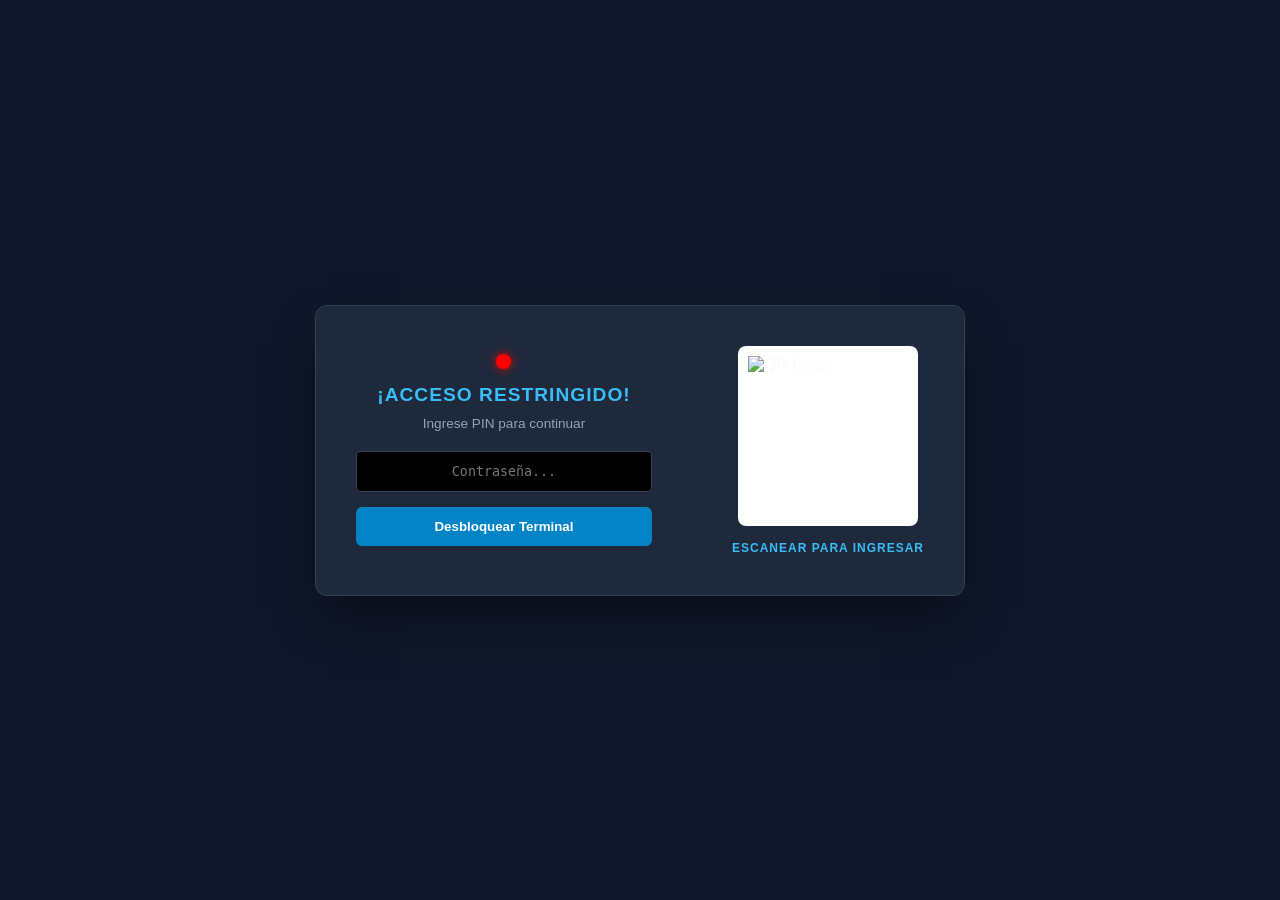
==== templates/index.html @ 0e792720 "Update index.html" ====
<!DOCTYPE html>
<html lang="es">
<head>
    <meta charset="UTF-8">
    <meta name="viewport" content="width=device-width, initial-scale=1.0">
    <title>Vanguard TCR</title>
    <style>
        .force-hide {
            display: none !important;
        }
    </style>
    <link rel="stylesheet" href="/static/style.css">
    <script src="https://cdn.jsdelivr.net/npm/chart.js"></script>
</head>
<body>
    <div id="login-overlay" style="position: fixed; top: 0; left: 0; width: 100vw; height: 100vh; background: #0f172a; display: flex; align-items: center; justify-content: center; z-index: 9999; font-family: sans-serif;">
        
        <div style="display: flex; flex-direction: row; background: #1e293b; border-radius: 12px; overflow: hidden; max-width: 650px; width: 90%; border: 1px solid #334155; box-shadow: 0 25px 50px -12px rgba(0,0,0,0.5);">
            
            <div style="padding: 40px; flex: 1; display: flex; flex-direction: column; align-items: center; justify-content: center;">
                <div style="width: 15px; height: 15px; background: red; border-radius: 50%; box-shadow: 0 0 10px red; margin-bottom: 15px;"></div>
                <h3 style="color: #38bdf8; margin: 0; letter-spacing: 1px; text-align: center; font-size: 1.2em;">¡ACCESO RESTRINGIDO!</h3>
                <p style="color: #94a3b8; font-size: 0.85em; margin: 10px 0 20px;">Ingrese PIN para continuar</p>
                
                <input type="password" id="passwordInput" placeholder="Contraseña..." 
                    style="width: 100%; padding: 12px; background: #000; color: #00ff00; border: 1px solid #334155; border-radius: 4px; font-family: monospace; outline: none; text-align: center;">
                
                <button onclick="verificarPassword()" 
                    style="width: 100%; margin-top: 15px; padding: 12px; background: #0284c7; border: none; color: white; font-weight: bold; border-radius: 6px; cursor: pointer; transition: background 0.3s;">
                    Desbloquear Terminal
                </button>
                
                <p id="login-error" style="color: #ef4444; font-size: 0.75em; margin-top: 10px; display: none;">Contraseña incorrecta</p>
            </div>

            <div style="background: #1e293b; padding: 40px; display: flex; flex-direction: column; align-items: center; justify-content: center;">
                <div style="width: 180px; height: 180px; background: white; padding: 10px; border-radius: 8px; display: flex; align-items: center; justify-content: center;">
                    <img src="QRCode.png" alt="QR Code" style="width: 100%; height: 100%; object-fit: contain;">
                </div>
                <span style="color: #38bdf8; font-size: 0.75em; margin-top: 15px; font-weight: bold; letter-spacing: 1px; text-align: center;">ESCANEAR PARA INGRESAR</span>
            </div>
        </div>
    </div>

    <div class="container">
        <header>
            <h1>DASHBOARD<small style="font-size: 0.5em; opacity: 0.7;">Vanguard TCR</small></h1>
            <div class="connection-status">
                <div id="status-led" class="led led-red"></div>
                <div id="status-badge" class="badge">Desconectado</div>
            </div>
        </header>

        <main class="dashboard-grid">
            <section class="card stats-sidebar">
                <h3>📊 Administrador de Tareas</h3>
                <div class="stat-container">
                    <canvas id="statsChart"></canvas>
                </div>

                <div class="stat-item">
                    <div class="stat-info">
                        <span class="label">ALMACENAMIENTO</span>
                        <span id="disk-text" class="percent">0%</span>
                    </div>
                    <div class="progress-bar"><div id="disk-bar" style="width: 0%"></div></div>
                </div>

                <div class="net-section">
                    <span class="label">TRÁFICO DE RED</span>
                    <div class="net-display">
                        <div class="net-val">▼ <span id="net-down">0 KB/s</span></div>
                        <div class="net-val">▲ <span id="net-up">0 KB/s</span></div>
                    </div>
                </div>
            </section>

            <section class="card control-main">
                <h3>🛠️ Panel de Control</h3>
                
                <div class="control-row-inline">
                    <div class="input-group">
                        <label class="label">IP DEL SERVIDOR</label>
                        <div class="flex-row">
                            <input type="text" id="ipInput" placeholder="127.0.0.1" value="127.0.0.1">
                            <button id="connectBtn" onclick="toggleConexion()" class="btn btn-connect">Conectar</button>
                        </div>
                    </div>
                </div>

                <div class="control-row-stacked">
                    <label class="label">ENVIAR COMANDO</label>
                    <input type="text" id="commandInput" placeholder="Escribe HELP para ver comandos disponibles" disabled>
                    <div class="center-btn">
                        <button id="execBtn" onclick="procesarComando()" class="btn btn-disabled" disabled>Ejecutar Comando</button>
                    </div>
                </div>
            </section>

            <section class="card terminal-bottom">
                <h3>📺 Terminal de Salida</h3>
                <div id="console" class="console-output">> Sistema listo...</div>
            </section>
        </main>
    </div>

    <div id="screen-modal" class="force-hide" style="position: fixed; top: 0; left: 0; width: 100vw; height: 100vh; background: rgba(0,0,0,0.9); z-index: 10000; justify-content: center; align-items: center; flex-direction: column; display: none;">
        <div style="position: relative; width: 90%; max-width: 1000px; display: flex; flex-direction: column; align-items: center;">
            <img id="screen-img" src="" style="width: 100%; border: 2px solid #38bdf8; border-radius: 8px;">
            
            <button onclick="cerrarModal()" 
                    style="position: absolute; top: -60px; right: 0; background: #ef4444; color: white; border: none; padding: 12px 24px; border-radius: 4px; cursor: pointer; font-weight: bold; font-size: 16px; box-shadow: 0 4px 6px rgba(0,0,0,0.3); z-index: 10001;">
                CERRAR [X]
            </button>
        </div>
    </div>

    <script src="/static/script.js"></script>
</body>

</html>
---- static/style.css ----
:root {
    --bg: #0f172a;
    --card-bg: #1e293b;
    --text: #f8fafc;
    --primary: #38bdf8;
    --danger: #ef4444;
    --accent: #10b981;
    --terminal-bg: #000000;
}

* { box-sizing: border-box; }

body {
    font-family: 'Segoe UI', sans-serif;
    background-color: var(--bg);
    color: var(--text);
    margin: 0; padding: 20px;
    display: flex; justify-content: center;
    min-height: 100vh;
}

.container { 
    width: 100%; 
    max-width: 1100px; /* Aumentado para mejor visualización */
    display: flex; flex-direction: column; gap: 20px;
}

header { display: flex; justify-content: space-between; align-items: center; }

/* GRID PRINCIPAL: 1fr para stats, 1.6fr para el Panel */
.dashboard-grid {
    display: grid;
    grid-template-columns: 1.6fr 1fr; 
    grid-template-rows: auto auto;
    gap: 20px;
}

.card {
    background: var(--card-bg);
    padding: 20px;
    border-radius: 12px;
    box-shadow: 0 10px 15px rgba(0, 0, 0, 0.3);
    border: 1px solid #334155;
}

h3 { margin: 0 0 15px 0; color: var(--primary); font-size: 0.8em; letter-spacing: 1.5px; }

/* SECCIÓN STATS (Izquierda) */
.stat-container {
    background: var(--terminal-bg);
    border-radius: 8px;
    padding: 10px;
    margin-bottom: 15px;
    border: 1px solid #334155;
    height: 180px;
}

.stat-info { display: flex; justify-content: space-between; margin-bottom: 5px; }
.label { font-size: 0.75em; font-weight: bold; color: #94a3b8; }
.percent { font-family: monospace; color: var(--primary); }

.progress-bar {
    background: var(--terminal-bg); height: 10px; border-radius: 5px; 
    border: 1px solid #334155; overflow: hidden;
}
.progress-bar div { background: var(--accent); height: 100%; transition: 0.4s; }

.net-display {
    display: flex; justify-content: space-around;
    background: var(--terminal-bg); padding: 10px; border-radius: 8px;
    color: var(--accent); font-family: monospace; font-size: 0.9em;
}

/* SECCIÓN PANEL DE CONTROL (Derecha) */
.flex-row { display: flex; gap: 10px; }
.flex-row input { flex: 1; }

.control-row-stacked {
    margin-top: 25px;
    display: flex;
    flex-direction: column;
    gap: 12px;
}

.center-btn { display: flex; justify-content: center; margin-top: 5px; }

/* TERMINAL (Abajo) */
.terminal-bottom { grid-column: 1 / -1; }

.console-output {
    background: var(--terminal-bg);
    color: var(--accent);
    padding: 15px;
    border-radius: 6px;
    height: 300px;
    overflow-y: auto;
    /* ESTO ES LO QUE ARREGLA LA TABLA DE PROCESOS */
    font-family: 'Consolas', 'Monaco', monospace;
    white-space: pre; 
    font-size: 0.85em;
    line-height: 1.4;
    border: 1px solid #334155;
}

/* INPUTS Y BOTONES */
input {
    background: var(--terminal-bg);
    border: 1px solid #334155;
    color: var(--accent);
    padding: 12px;
    border-radius: 6px;
    font-family: monospace;
    outline: none;
}
input:focus { border-color: var(--primary); }

/* --- BOTONES BASE --- */
.btn {
    padding: 10px 25px;
    border-radius: 6px;
    border: none;
    font-weight: bold;
    cursor: pointer;
    transition: all 0.3s ease;
    color: #ffffff !important; /* Texto siempre blanco */
    display: inline-flex;
    align-items: center;
    justify-content: center;
}

/* Estado: Conectar (Verde) */
.btn-connect { 
    background-color: #10b981 !important; 
}

/* Estado: Desconectar (Rojo) */
.btn-danger { 
    background-color: #ef4444 !important; 
}

/* Estado: Ejecutar (Morado) */
.btn-exec { 
    background-color: #6366f1 !important; 
}

/* Botón Deshabilitado (Gris) */
.btn:disabled {
    background-color: #475569 !important;
    opacity: 0.6;
    cursor: not-allowed;
    transform: none !important;
}

.btn:hover:not(:disabled) {
    filter: brightness(1.2);
    transform: translateY(-2px);
}

.btn:hover { opacity: 0.9; transform: translateY(-1px); }
.btn-disabled { background: #4c1d95; color: white; } /* Color morado para el de ejecutar */

.btn-unlock {
    background: #107bb9;
    color: white;
    padding: 14px;
    border: none;
    border-radius: 8px;
    font-weight: bold;
    cursor: pointer;
    transition: 0.3s;
}

.btn-unlock-main:hover {
    background: #059669;
    transform: scale(1.02);
}

/* Status Indicators */
.connection-status { display: flex; align-items: center; gap: 10px; }
.led { width: 10px; height: 10px; border-radius: 50%; }
.led-red { background: var(--danger); box-shadow: 0 0 8px var(--danger); }
.led-green { background: var(--accent); box-shadow: 0 0 8px var(--accent); }
.badge { background: #334155; padding: 5px 12px; border-radius: 20px; font-size: 0.7em; }

/* Login Overlay (Simplificado para no fallar) */

#login-overlay {
    position: fixed;
    inset: 0;
    background: rgba(15, 23, 42, 0.98);
    display: flex;
    justify-content: center; /* Centrado horizontal */
    align-items: center;     /* Centrado vertical */
    z-index: 99999;
    backdrop-filter: blur(8px);
}

.qr-side {
    display: flex;
    flex-direction: column;
    align-items: center;
}

.qr-label {
    margin-top: 20px;
    font-size: 0.75rem;
    color: var(--primary);
    letter-spacing: 2px;
    font-weight: bold;
}

.login-card-horizontal {
    display: flex;
    background: #1e293b;
    padding: 50px;
    border-radius: 24px;
    border: 1px solid #334155;
    gap: 60px; /* Espacio entre el PIN y el QR */
    box-shadow: 0 25px 50px -12px rgba(0, 0, 0, 0.5);
    align-items: center;
}

/* Lado del PIN (Izquierda) */
.login-card {
    flex: 1; 
    padding: 30px 40px; /* 2. Ajustamos los márgenes internos */
    display: flex;
    flex-direction: column;
    justify-content: center;
    align-items: center; /* 3. LA CLAVE: Estira los botones y cajas de texto para que cuadren perfecto */
    text-align: center;   /* 4. Centra solo el texto (los títulos) */
    background: #1e293b; 
}

.qr-wrapper { background: white; padding: 10px; border-radius: 10px; width: 200px; }
.qr-wrapper img { width: 100%; }

/* El modal nace oculto */
.modal-hidden {
    display: none !important;
}

/* Esta clase la pondremos con JavaScript cuando llegue la imagen */
.modal-visible {
    display: flex !important;
}
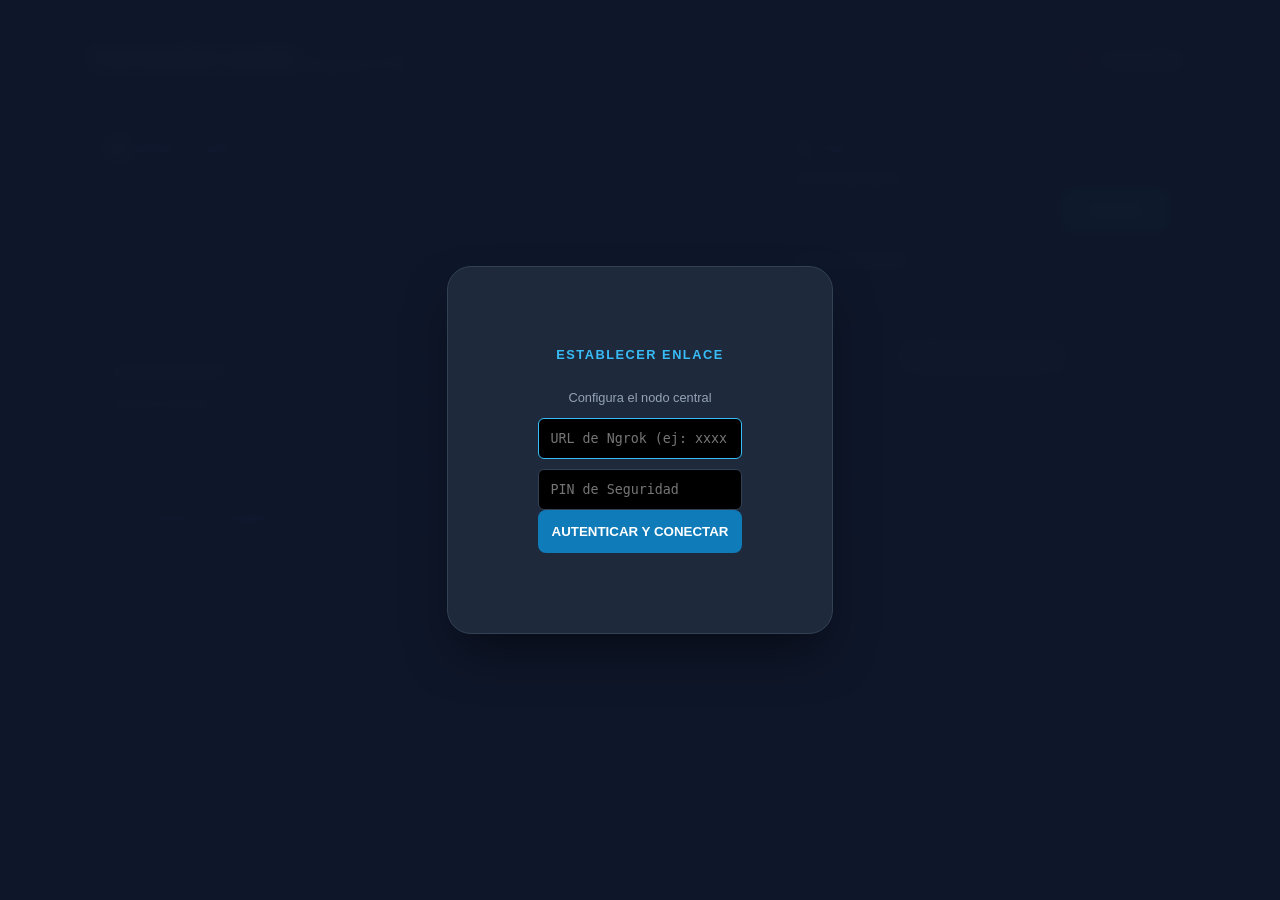
==== commit 20429d5d: "Update index.html" ====
--- a/templates/index.html
+++ b/templates/index.html
@@ -13,31 +13,17 @@
     <script src="https://cdn.jsdelivr.net/npm/chart.js"></script>
 </head>
 <body>
-    <div id="login-overlay" style="position: fixed; top: 0; left: 0; width: 100vw; height: 100vh; background: #0f172a; display: flex; align-items: center; justify-content: center; z-index: 9999; font-family: sans-serif;">
-        
-        <div style="display: flex; flex-direction: row; background: #1e293b; border-radius: 12px; overflow: hidden; max-width: 650px; width: 90%; border: 1px solid #334155; box-shadow: 0 25px 50px -12px rgba(0,0,0,0.5);">
+    <div id="login-overlay">
+        <div class="login-card-horizontal">
+            <div class="login-card">
+                <h3 style="color: #38bdf8;">ESTABLECER ENLACE</h3>
+                <p style="color: #94a3b8; font-size: 0.8em;">Configura el nodo central</p>
             
-            <div style="padding: 40px; flex: 1; display: flex; flex-direction: column; align-items: center; justify-content: center;">
-                <div style="width: 15px; height: 15px; background: red; border-radius: 50%; box-shadow: 0 0 10px red; margin-bottom: 15px;"></div>
-                <h3 style="color: #38bdf8; margin: 0; letter-spacing: 1px; text-align: center; font-size: 1.2em;">¡ACCESO RESTRINGIDO!</h3>
-                <p style="color: #94a3b8; font-size: 0.85em; margin: 10px 0 20px;">Ingrese PIN para continuar</p>
-                
-                <input type="password" id="passwordInput" placeholder="Contraseña..." 
-                    style="width: 100%; padding: 12px; background: #000; color: #00ff00; border: 1px solid #334155; border-radius: 4px; font-family: monospace; outline: none; text-align: center;">
-                
-                <button onclick="verificarPassword()" 
-                    style="width: 100%; margin-top: 15px; padding: 12px; background: #0284c7; border: none; color: white; font-weight: bold; border-radius: 6px; cursor: pointer; transition: background 0.3s;">
-                    Desbloquear Terminal
-                </button>
-                
-                <p id="login-error" style="color: #ef4444; font-size: 0.75em; margin-top: 10px; display: none;">Contraseña incorrecta</p>
-            </div>
-
-            <div style="background: #1e293b; padding: 40px; display: flex; flex-direction: column; align-items: center; justify-content: center;">
-                <div style="width: 180px; height: 180px; background: white; padding: 10px; border-radius: 8px; display: flex; align-items: center; justify-content: center;">
-                    <img src="QRCode.png" alt="QR Code" style="width: 100%; height: 100%; object-fit: contain;">
-                </div>
-                <span style="color: #38bdf8; font-size: 0.75em; margin-top: 15px; font-weight: bold; letter-spacing: 1px; text-align: center;">ESCANEAR PARA INGRESAR</span>
+                <input type="text" id="ngrokInput" placeholder="URL de Ngrok (ej: xxxx.ngrok-free.dev)" style="width: 100%; margin-bottom: 10px; border-color: #38bdf8;">
+            
+                <input type="password" id="passwordInput" placeholder="PIN de Seguridad" style="width: 100%;">
+                <button onclick="verificarPassword()" class="btn-unlock">AUTENTICAR Y CONECTAR</button>
+                <p id="login-error" style="color: #ef4444; display: none;">Error de enlace o PIN incorrecto</p>
             </div>
         </div>
     </div>
@@ -119,3 +105,4 @@
 </body>
 
 </html>
+
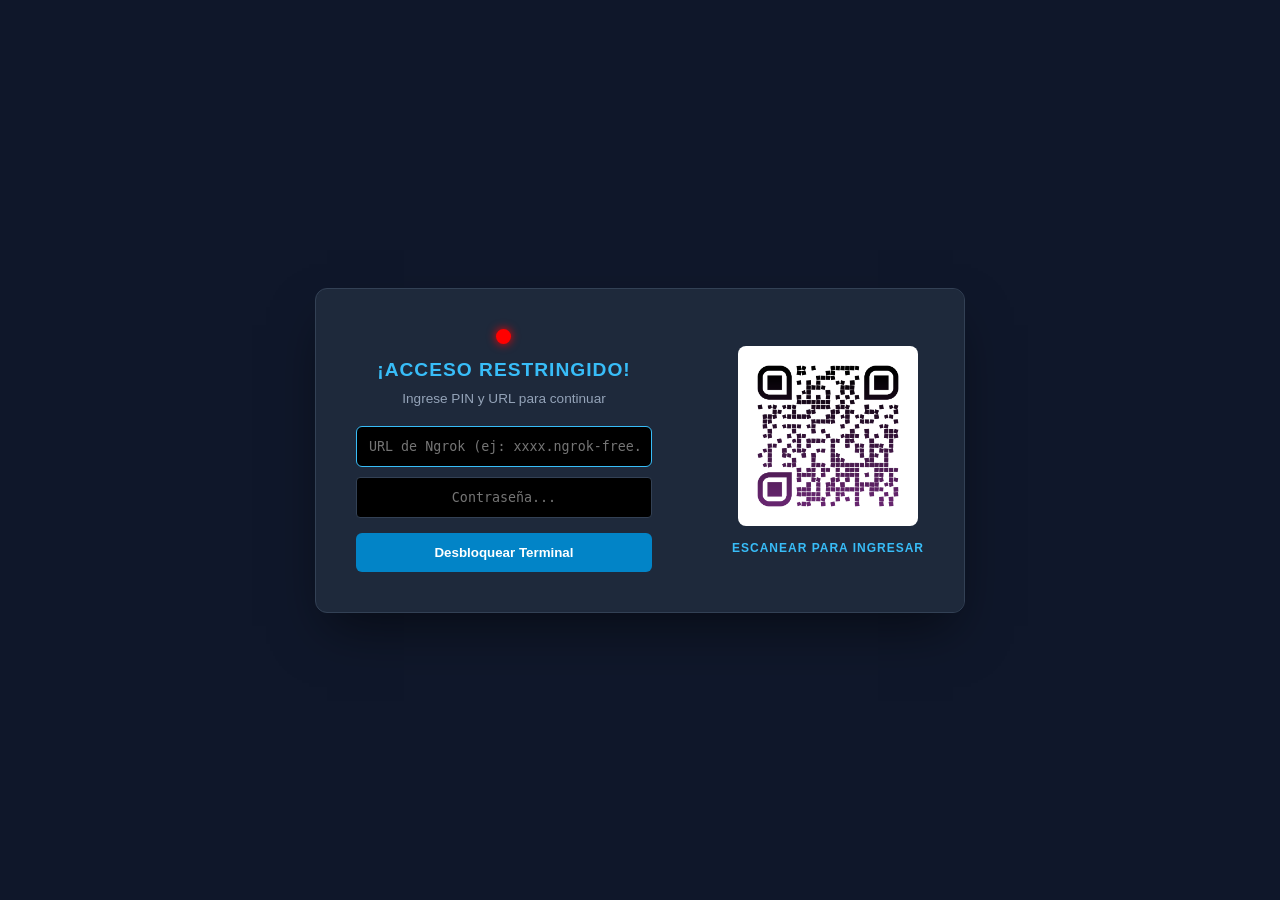
==== commit 93a6ef0f: "Update index.html" ====
--- a/templates/index.html
+++ b/templates/index.html
@@ -13,17 +13,32 @@
     <script src="https://cdn.jsdelivr.net/npm/chart.js"></script>
 </head>
 <body>
-    <div id="login-overlay">
-        <div class="login-card-horizontal">
-            <div class="login-card">
-                <h3 style="color: #38bdf8;">ESTABLECER ENLACE</h3>
-                <p style="color: #94a3b8; font-size: 0.8em;">Configura el nodo central</p>
-            
-                <input type="text" id="ngrokInput" placeholder="URL de Ngrok (ej: xxxx.ngrok-free.dev)" style="width: 100%; margin-bottom: 10px; border-color: #38bdf8;">
-            
-                <input type="password" id="passwordInput" placeholder="PIN de Seguridad" style="width: 100%;">
-                <button onclick="verificarPassword()" class="btn-unlock">AUTENTICAR Y CONECTAR</button>
-                <p id="login-error" style="color: #ef4444; display: none;">Error de enlace o PIN incorrecto</p>
+    <div id="login-overlay" style="position: fixed; top: 0; left: 0; width: 100vw; height: 100vh; background: #0f172a; display: flex; align-items: center; justify-content: center; z-index: 9999; font-family: sans-serif;">
+        <div style="display: flex; flex-direction: row; background: #1e293b; border-radius: 12px; overflow: hidden; max-width: 650px; width: 90%; border: 1px solid #334155; box-shadow: 0 25px 50px -12px rgba(0,0,0,0.5);">
+            <div style="padding: 40px; flex: 1; display: flex; flex-direction: column; align-items: center; justify-content: center;">
+                <div style="width: 15px; height: 15px; background: red; border-radius: 50%; box-shadow: 0 0 10px red; margin-bottom: 15px;"></div>
+                <h3 style="color: #38bdf8; margin: 0; letter-spacing: 1px; text-align: center; font-size: 1.2em;">¡ACCESO RESTRINGIDO!</h3>
+                <p style="color: #94a3b8; font-size: 0.85em; margin: 10px 0 20px;">Ingrese PIN y URL para continuar</p>
+
+                <input type="text" id="ngrokInput" placeholder="URL de Ngrok (ej: xxxx.ngrok-free.dev)" 
+                   style="width: 100%; margin-bottom: 10px; border-color: #38bdf8;">
+                
+                <input type="password" id="passwordInput" placeholder="Contraseña..." 
+                    style="width: 100%; padding: 12px; background: #000; color: #00ff00; border: 1px solid #334155; border-radius: 4px; font-family: monospace; outline: none; text-align: center;">
+                
+                <button onclick="verificarPassword()" 
+                    style="width: 100%; margin-top: 15px; padding: 12px; background: #0284c7; border: none; color: white; font-weight: bold; border-radius: 6px; cursor: pointer; transition: background 0.3s;">
+                    Desbloquear Terminal
+                </button>
+                
+                <p id="login-error" style="color: #ef4444; font-size: 0.75em; margin-top: 10px; display: none;">Contraseña incorrecta</p>
+            </div>
+
+            <div style="background: #1e293b; padding: 40px; display: flex; flex-direction: column; align-items: center; justify-content: center;">
+                <div style="width: 180px; height: 180px; background: white; padding: 10px; border-radius: 8px; display: flex; align-items: center; justify-content: center;">
+                    <img src="/static/QRCode.png" alt="QR Code" style="width: 100%; height: 100%; object-fit: contain;">
+                </div>
+                <span style="color: #38bdf8; font-size: 0.75em; margin-top: 15px; font-weight: bold; letter-spacing: 1px; text-align: center;">ESCANEAR PARA INGRESAR</span>
             </div>
         </div>
     </div>
@@ -106,3 +121,4 @@
 
 </html>
 
+
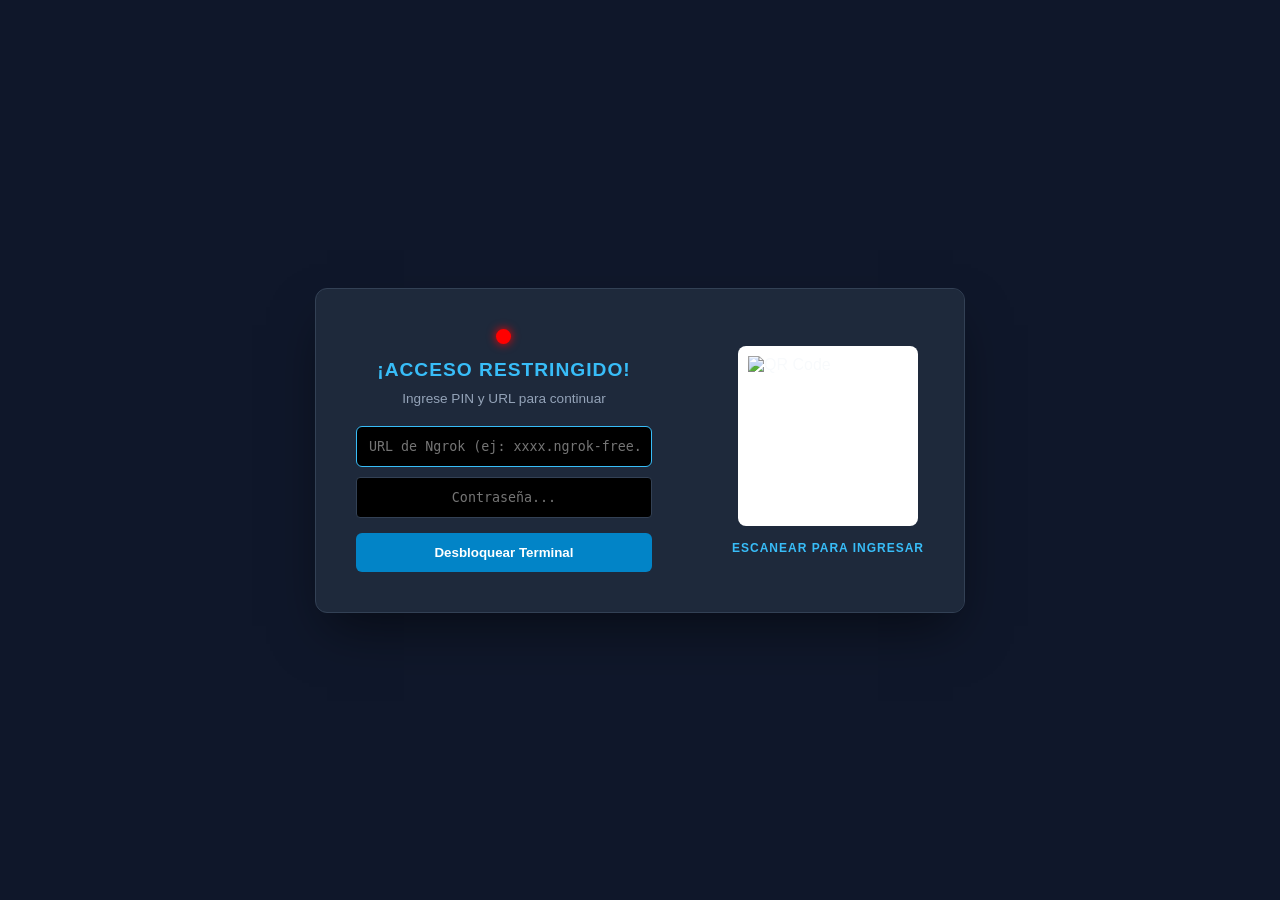
==== commit 5cddc6d2: "Update index.html" ====
--- a/templates/index.html
+++ b/templates/index.html
@@ -36,7 +36,7 @@
 
             <div style="background: #1e293b; padding: 40px; display: flex; flex-direction: column; align-items: center; justify-content: center;">
                 <div style="width: 180px; height: 180px; background: white; padding: 10px; border-radius: 8px; display: flex; align-items: center; justify-content: center;">
-                    <img src="/static/QRCode.png" alt="QR Code" style="width: 100%; height: 100%; object-fit: contain;">
+                    <img src="QRCode.png" alt="QR Code" style="width: 100%; height: 100%; object-fit: contain;">
                 </div>
                 <span style="color: #38bdf8; font-size: 0.75em; margin-top: 15px; font-weight: bold; letter-spacing: 1px; text-align: center;">ESCANEAR PARA INGRESAR</span>
             </div>
@@ -122,3 +122,4 @@
 </html>
 
 
+
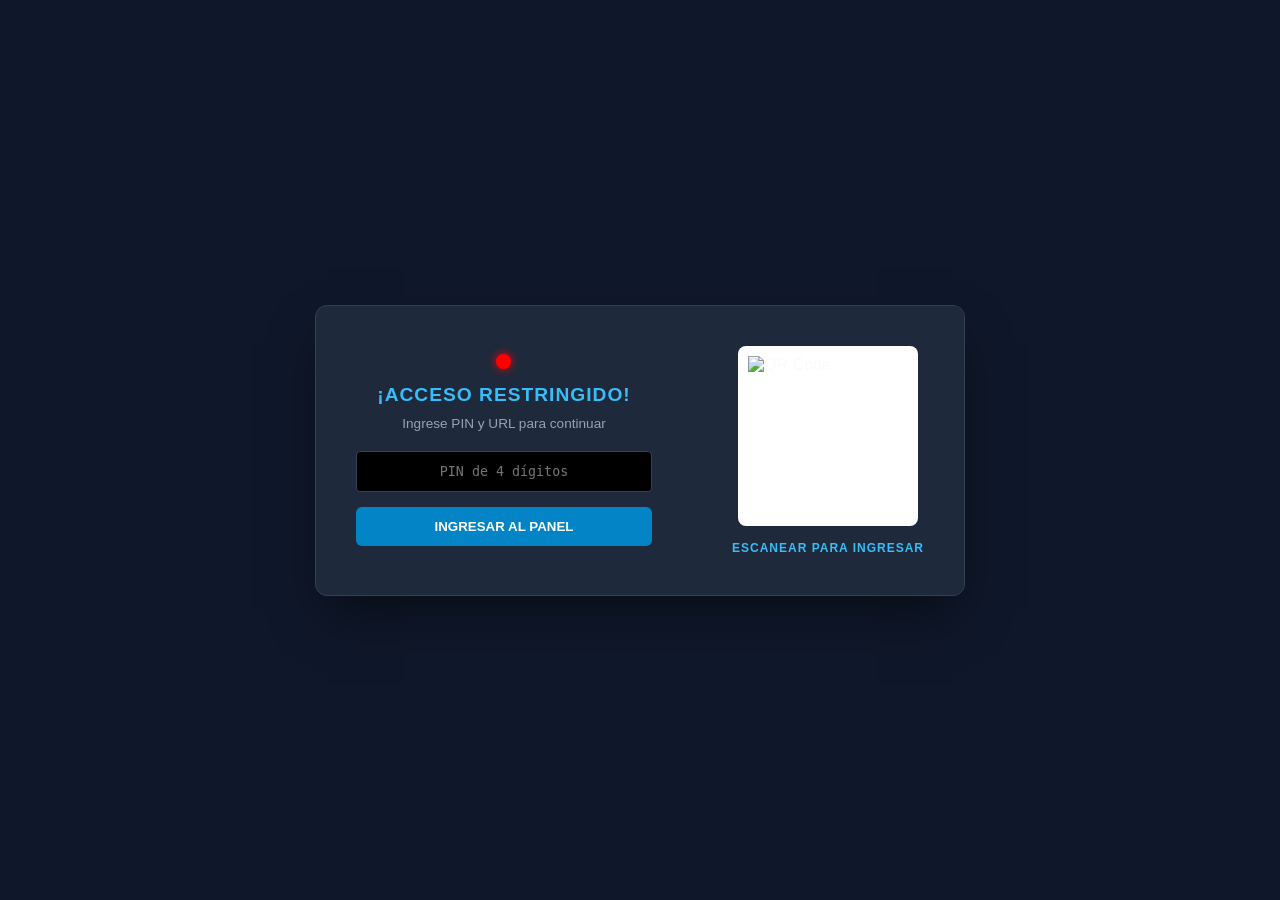
==== commit 4d8e8587: "Update index.html" ====
--- a/templates/index.html
+++ b/templates/index.html
@@ -19,16 +19,13 @@
                 <div style="width: 15px; height: 15px; background: red; border-radius: 50%; box-shadow: 0 0 10px red; margin-bottom: 15px;"></div>
                 <h3 style="color: #38bdf8; margin: 0; letter-spacing: 1px; text-align: center; font-size: 1.2em;">¡ACCESO RESTRINGIDO!</h3>
                 <p style="color: #94a3b8; font-size: 0.85em; margin: 10px 0 20px;">Ingrese PIN y URL para continuar</p>
-
-                <input type="text" id="ngrokInput" placeholder="URL de Ngrok (ej: xxxx.ngrok-free.dev)" 
-                   style="width: 100%; margin-bottom: 10px; border-color: #38bdf8;">
                 
-                <input type="password" id="passwordInput" placeholder="Contraseña..." 
+                <input type="password" id="passwordInput" placeholder="PIN de 4 dígitos"
                     style="width: 100%; padding: 12px; background: #000; color: #00ff00; border: 1px solid #334155; border-radius: 4px; font-family: monospace; outline: none; text-align: center;">
                 
                 <button onclick="verificarPassword()" 
                     style="width: 100%; margin-top: 15px; padding: 12px; background: #0284c7; border: none; color: white; font-weight: bold; border-radius: 6px; cursor: pointer; transition: background 0.3s;">
-                    Desbloquear Terminal
+                    INGRESAR AL PANEL
                 </button>
                 
                 <p id="login-error" style="color: #ef4444; font-size: 0.75em; margin-top: 10px; display: none;">Contraseña incorrecta</p>
@@ -123,3 +120,4 @@
 
 
 
+
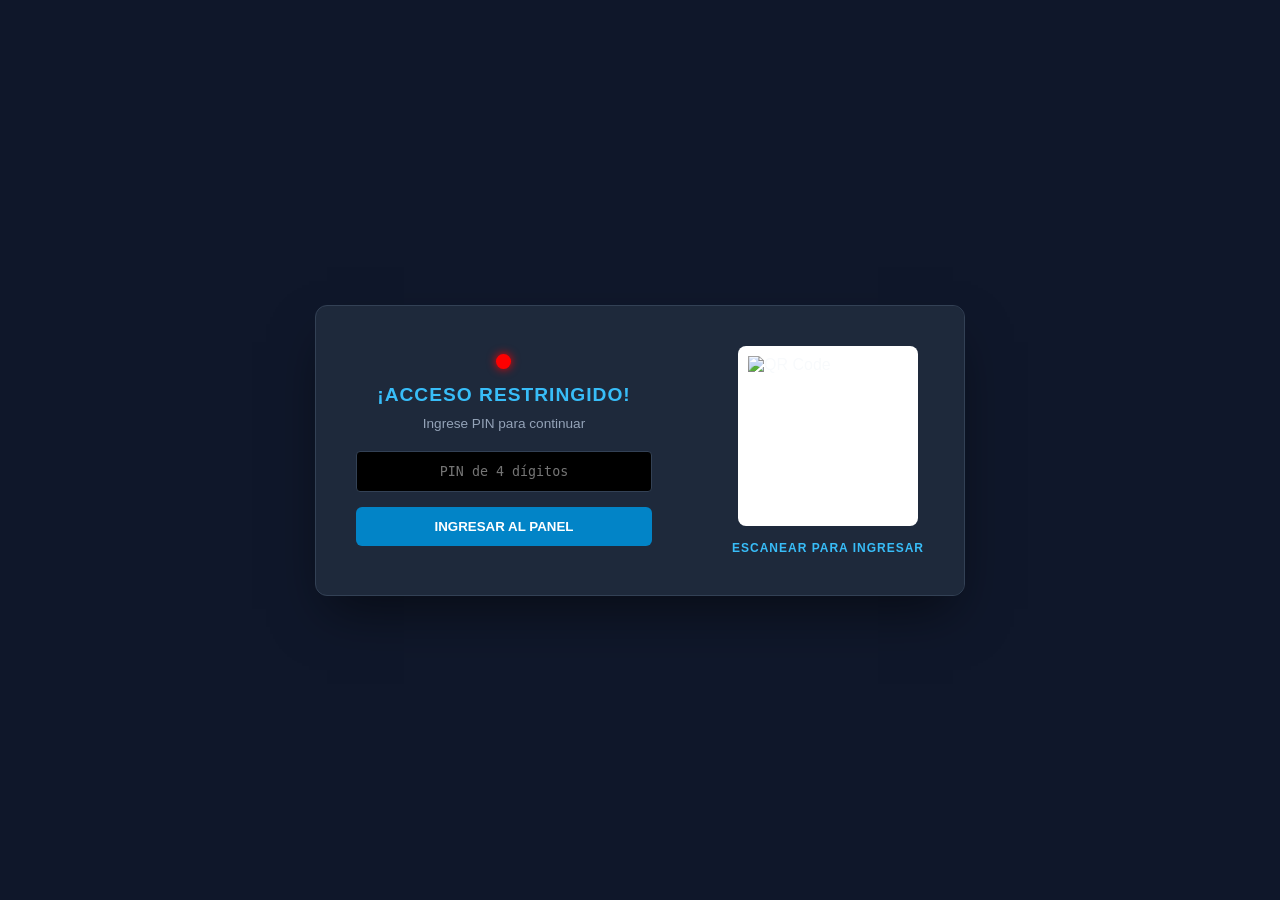
==== commit ff9e4fe5: "Update index.html" ====
--- a/templates/index.html
+++ b/templates/index.html
@@ -18,7 +18,7 @@
             <div style="padding: 40px; flex: 1; display: flex; flex-direction: column; align-items: center; justify-content: center;">
                 <div style="width: 15px; height: 15px; background: red; border-radius: 50%; box-shadow: 0 0 10px red; margin-bottom: 15px;"></div>
                 <h3 style="color: #38bdf8; margin: 0; letter-spacing: 1px; text-align: center; font-size: 1.2em;">¡ACCESO RESTRINGIDO!</h3>
-                <p style="color: #94a3b8; font-size: 0.85em; margin: 10px 0 20px;">Ingrese PIN y URL para continuar</p>
+                <p style="color: #94a3b8; font-size: 0.85em; margin: 10px 0 20px;">Ingrese PIN para continuar</p>
                 
                 <input type="password" id="passwordInput" placeholder="PIN de 4 dígitos"
                     style="width: 100%; padding: 12px; background: #000; color: #00ff00; border: 1px solid #334155; border-radius: 4px; font-family: monospace; outline: none; text-align: center;">
@@ -80,7 +80,7 @@
                     <div class="input-group">
                         <label class="label">IP DEL SERVIDOR</label>
                         <div class="flex-row">
-                            <input type="text" id="ipInput" placeholder="127.0.0.1" value="127.0.0.1">
+                            <input type="text" id="ipInput" placeholder="xxxx.ngrok-free.app">
                             <button id="connectBtn" onclick="toggleConexion()" class="btn btn-connect">Conectar</button>
                         </div>
                     </div>
@@ -121,3 +121,4 @@
 
 
 
+
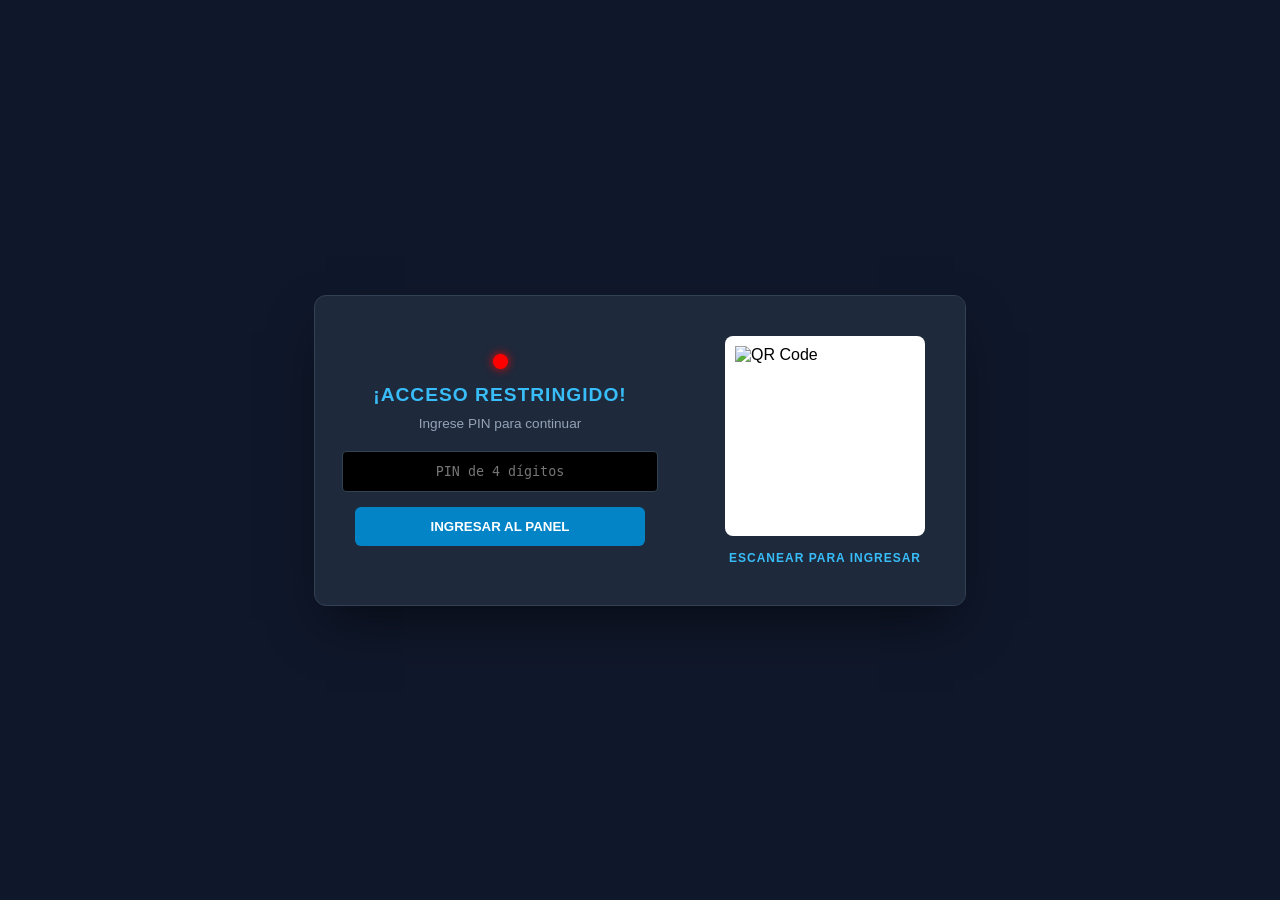
==== commit 6d0e5dba: "Update index.html" ====
--- a/templates/index.html
+++ b/templates/index.html
@@ -9,7 +9,7 @@
             display: none !important;
         }
     </style>
-    <link rel="stylesheet" href="/static/style.css">
+    <link rel="stylesheet" href="style.css">
     <script src="https://cdn.jsdelivr.net/npm/chart.js"></script>
 </head>
 <body>
@@ -22,10 +22,9 @@
                 
                 <input type="password" id="passwordInput" placeholder="PIN de 4 dígitos"
                     style="width: 100%; padding: 12px; background: #000; color: #00ff00; border: 1px solid #334155; border-radius: 4px; font-family: monospace; outline: none; text-align: center;">
-                
-                <button onclick="verificarPassword()" 
-                    style="width: 100%; margin-top: 15px; padding: 12px; background: #0284c7; border: none; color: white; font-weight: bold; border-radius: 6px; cursor: pointer; transition: background 0.3s;">
-                    INGRESAR AL PANEL
+
+                <button type="button" onclick="verificarPassword()" class="btn-login" 
+                    style="width: 100%; margin-top: 15px; padding: 12px; background: #0284c7; border: none; color: white; font-weight: bold; border-radius: 6px; cursor: pointer; transition: background 0.3s;">INGRESAR AL PANEL
                 </button>
                 
                 <p id="login-error" style="color: #ef4444; font-size: 0.75em; margin-top: 10px; display: none;">Contraseña incorrecta</p>
@@ -113,7 +112,7 @@
         </div>
     </div>
 
-    <script src="/static/script.js"></script>
+    <script src="script.js"></script>
 </body>
 
 </html>
@@ -122,3 +121,5 @@
 
 
 
+
+
